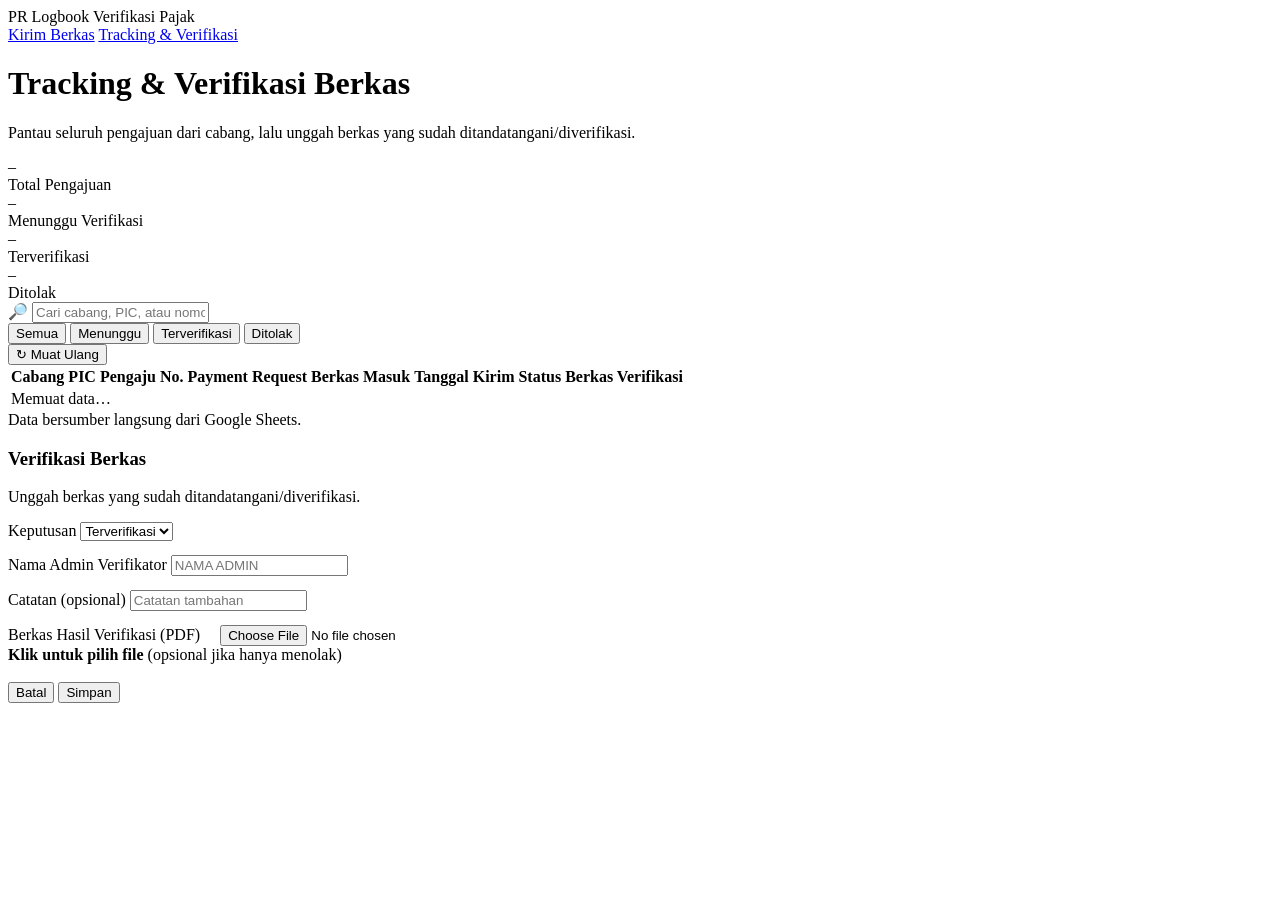
==== tracking.html @ 4978d36e "Add files via upload" ====
<!DOCTYPE html>
<html lang="id">
<head>
<meta charset="UTF-8">
<meta name="viewport" content="width=device-width, initial-scale=1.0">
<title>Tracking &amp; Verifikasi — Payment Request</title>
<link rel="stylesheet" href="assets/style.css">
</head>
<body>

<div class="topbar">
  <div class="topbar-inner">
    <div class="brand"><span class="brand-mark">PR</span> Logbook Verifikasi Pajak</div>
    <nav class="nav-tabs">
      <a href="index.html">Kirim Berkas</a>
      <a href="tracking.html" class="active">Tracking &amp; Verifikasi</a>
    </nav>
  </div>
</div>

<div class="wrap">
  <div class="page-head">
    <h1>Tracking &amp; Verifikasi Berkas</h1>
    <p>Pantau seluruh pengajuan dari cabang, lalu unggah berkas yang sudah ditandatangani/diverifikasi.</p>
  </div>

  <div class="stat-row" id="statRow">
    <div class="stat-card"><div class="num" id="statTotal">–</div><div class="label">Total Pengajuan</div></div>
    <div class="stat-card"><div class="num" id="statPending">–</div><div class="label">Menunggu Verifikasi</div></div>
    <div class="stat-card"><div class="num" id="statVerified">–</div><div class="label">Terverifikasi</div></div>
    <div class="stat-card"><div class="num" id="statRejected">–</div><div class="label">Ditolak</div></div>
  </div>

  <div class="toolbar">
    <div class="search-box">
      <span>🔎</span>
      <input type="text" id="searchInput" placeholder="Cari cabang, PIC, atau nomor NC…">
    </div>
    <div class="filter-tabs" id="filterTabs">
      <button data-filter="all" class="active">Semua</button>
      <button data-filter="Menunggu Verifikasi">Menunggu</button>
      <button data-filter="Terverifikasi">Terverifikasi</button>
      <button data-filter="Ditolak">Ditolak</button>
    </div>
    <button class="btn btn-ghost btn-sm" id="refreshBtn">↻ Muat Ulang</button>
  </div>

  <div class="table-wrap">
    <table>
      <thead>
        <tr>
          <th>Cabang</th>
          <th>PIC Pengaju</th>
          <th>No. Payment Request</th>
          <th>Berkas Masuk</th>
          <th>Tanggal Kirim</th>
          <th>Status</th>
          <th>Berkas Verifikasi</th>
          <th></th>
        </tr>
      </thead>
      <tbody id="tableBody">
        <tr><td colspan="8" class="empty-state">Memuat data…</td></tr>
      </tbody>
    </table>
  </div>

  <footer class="foot">Data bersumber langsung dari Google Sheets.</footer>
</div>

<!-- Modal verifikasi -->
<div class="modal-overlay" id="modalOverlay">
  <div class="modal">
    <h3>Verifikasi Berkas</h3>
    <p class="sub" id="modalSub">Unggah berkas yang sudah ditandatangani/diverifikasi.</p>

    <div class="field" style="margin-bottom:14px;">
      <label>Keputusan</label>
      <select id="modalStatus">
        <option value="Terverifikasi">Terverifikasi</option>
        <option value="Ditolak">Ditolak</option>
      </select>
    </div>

    <div class="field" style="margin-bottom:14px;">
      <label>Nama Admin Verifikator</label>
      <input type="text" id="modalAdmin" placeholder="NAMA ADMIN">
    </div>

    <div class="field" style="margin-bottom:14px;">
      <label>Catatan (opsional)</label>
      <input type="text" id="modalCatatan" placeholder="Catatan tambahan">
    </div>

    <div class="field">
      <label>Berkas Hasil Verifikasi (PDF)</label>
      <label class="dropzone" id="modalDropzone" style="padding:16px;">
        <input type="file" id="modalFileInput" accept="application/pdf">
        <div class="dz-text" id="modalDzText"><strong>Klik untuk pilih file</strong> (opsional jika hanya menolak)</div>
      </label>
    </div>

    <div class="modal-actions">
      <button class="btn btn-ghost btn-sm" id="modalCancel">Batal</button>
      <button class="btn btn-primary btn-sm" id="modalSubmit">Simpan</button>
    </div>
    <div class="status-msg" id="modalMsg" style="margin-top:10px;"></div>
  </div>
</div>

<script src="assets/config.js"></script>
<script src="assets/tracking.js"></script>
</body>
</html>
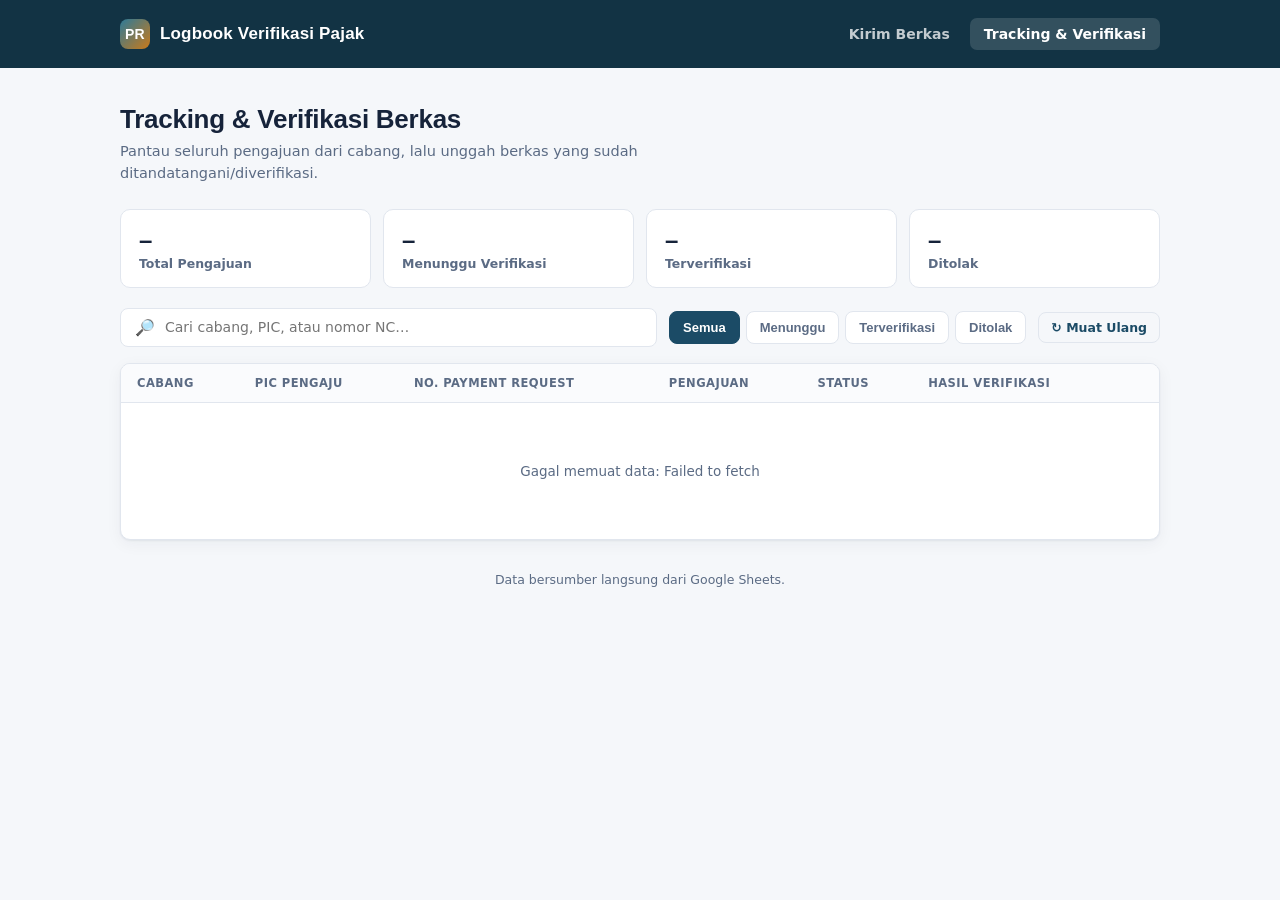
==== commit 07dacc0b: "Update table headers and adjust empty state row" ====
--- a/tracking.html
+++ b/tracking.html
@@ -52,15 +52,14 @@
           <th>Cabang</th>
           <th>PIC Pengaju</th>
           <th>No. Payment Request</th>
-          <th>Berkas Masuk</th>
-          <th>Tanggal Kirim</th>
+          <th>Pengajuan</th>
           <th>Status</th>
-          <th>Berkas Verifikasi</th>
+          <th>Hasil Verifikasi</th>
           <th></th>
         </tr>
       </thead>
       <tbody id="tableBody">
-        <tr><td colspan="8" class="empty-state">Memuat data…</td></tr>
+        <tr><td colspan="7" class="empty-state">Memuat data…</td></tr>
       </tbody>
     </table>
   </div>
--- a/assets/style.css
+++ b/assets/style.css
@@ -0,0 +1,344 @@
+@import url('https://fonts.googleapis.com/css2?family=Space+Grotesk:wght@500;600;700&family=Inter:wght@400;500;600;700&family=IBM+Plex+Mono:wght@500;600&display=swap');
+
+:root {
+  --bg: #F5F7FA;
+  --surface: #FFFFFF;
+  --ink: #16233A;
+  --ink-soft: #5B6B84;
+  --border: #E1E6EE;
+  --primary: #1B4B66;
+  --primary-dark: #123344;
+  --primary-soft: #E7F0F4;
+  --accent: #C97A1A;
+  --accent-soft: #FBEEDD;
+  --success: #1F8A5F;
+  --success-soft: #E4F5EC;
+  --danger: #C0392B;
+  --danger-soft: #FBEAE8;
+  --radius: 10px;
+  --shadow: 0 1px 2px rgba(22, 35, 58, 0.06), 0 4px 16px rgba(22, 35, 58, 0.05);
+}
+
+* { box-sizing: border-box; }
+
+body {
+  margin: 0;
+  background: var(--bg);
+  color: var(--ink);
+  font-family: 'Inter', system-ui, sans-serif;
+  -webkit-font-smoothing: antialiased;
+}
+
+.wrap {
+  max-width: 1080px;
+  margin: 0 auto;
+  padding: 0 20px 64px;
+}
+
+/* ---------- Topbar ---------- */
+.topbar {
+  background: var(--primary-dark);
+  color: #fff;
+}
+.topbar-inner {
+  max-width: 1080px;
+  margin: 0 auto;
+  padding: 18px 20px;
+  display: flex;
+  align-items: center;
+  justify-content: space-between;
+  gap: 16px;
+  flex-wrap: wrap;
+}
+.brand {
+  display: flex;
+  align-items: center;
+  gap: 10px;
+  font-family: 'Space Grotesk', sans-serif;
+  font-weight: 700;
+  font-size: 17px;
+  letter-spacing: 0.01em;
+}
+.brand-mark {
+  width: 30px; height: 30px;
+  border-radius: 8px;
+  background: linear-gradient(135deg, #2D7A99, var(--accent));
+  display: flex; align-items: center; justify-content: center;
+  font-size: 14px; font-weight: 700;
+  flex-shrink: 0;
+}
+.nav-tabs { display: flex; gap: 6px; }
+.nav-tabs a {
+  color: rgba(255,255,255,0.75);
+  text-decoration: none;
+  font-size: 14px;
+  font-weight: 600;
+  padding: 8px 14px;
+  border-radius: 7px;
+  transition: background 0.15s, color 0.15s;
+}
+.nav-tabs a:hover { color: #fff; background: rgba(255,255,255,0.08); }
+.nav-tabs a.active { color: #fff; background: rgba(255,255,255,0.14); }
+
+/* ---------- Page header ---------- */
+.page-head {
+  padding: 36px 0 24px;
+}
+.page-head h1 {
+  font-family: 'Space Grotesk', sans-serif;
+  font-size: 26px;
+  margin: 0 0 6px;
+  letter-spacing: -0.01em;
+}
+.page-head p {
+  color: var(--ink-soft);
+  margin: 0;
+  font-size: 14.5px;
+  max-width: 620px;
+  line-height: 1.5;
+}
+
+/* ---------- Card ---------- */
+.card {
+  background: var(--surface);
+  border: 1px solid var(--border);
+  border-radius: var(--radius);
+  box-shadow: var(--shadow);
+  padding: 28px;
+}
+
+/* ---------- Form ---------- */
+.form-grid {
+  display: grid;
+  grid-template-columns: 1fr 1fr;
+  gap: 18px 20px;
+}
+.field { display: flex; flex-direction: column; gap: 6px; }
+.field.full { grid-column: 1 / -1; }
+.field label {
+  font-size: 13px;
+  font-weight: 600;
+  color: var(--ink);
+}
+.field .hint {
+  font-size: 12px;
+  color: var(--ink-soft);
+  margin-top: -2px;
+}
+.field input[type=text],
+.field input[type=tel],
+.field select,
+.field textarea {
+  border: 1px solid var(--border);
+  border-radius: 8px;
+  padding: 10px 12px;
+  font-size: 14px;
+  font-family: inherit;
+  color: var(--ink);
+  background: #FCFDFE;
+  transition: border-color 0.15s, box-shadow 0.15s;
+}
+.field textarea { resize: vertical; min-height: 76px; font-family: 'IBM Plex Mono', monospace; font-size: 13px; }
+.field input:focus, .field select:focus, .field textarea:focus {
+  outline: none;
+  border-color: var(--primary);
+  box-shadow: 0 0 0 3px var(--primary-soft);
+}
+.field.required label::after { content: ' *'; color: var(--danger); }
+
+/* file dropzone */
+.dropzone {
+  border: 1.5px dashed var(--border);
+  border-radius: 8px;
+  padding: 22px;
+  text-align: center;
+  cursor: pointer;
+  background: #FCFDFE;
+  transition: border-color 0.15s, background 0.15s;
+}
+.dropzone:hover, .dropzone.drag { border-color: var(--primary); background: var(--primary-soft); }
+.dropzone input[type=file] { display: none; }
+.dropzone .dz-icon { font-size: 22px; margin-bottom: 6px; }
+.dropzone .dz-text { font-size: 13.5px; color: var(--ink-soft); }
+.dropzone .dz-text strong { color: var(--primary); }
+.dropzone .dz-file { font-size: 13.5px; font-weight: 600; color: var(--success); }
+
+.btn {
+  border: none;
+  border-radius: 8px;
+  font-family: inherit;
+  font-weight: 600;
+  font-size: 14px;
+  padding: 11px 20px;
+  cursor: pointer;
+  transition: transform 0.08s, opacity 0.15s, background 0.15s;
+  display: inline-flex;
+  align-items: center;
+  gap: 8px;
+}
+.btn:active { transform: scale(0.98); }
+.btn-primary { background: var(--primary); color: #fff; }
+.btn-primary:hover { background: var(--primary-dark); }
+.btn-primary:disabled { opacity: 0.55; cursor: not-allowed; }
+.btn-ghost { background: transparent; color: var(--primary); border: 1px solid var(--border); }
+.btn-ghost:hover { background: var(--primary-soft); }
+.btn-sm { padding: 7px 12px; font-size: 12.5px; }
+
+.form-actions { margin-top: 22px; display: flex; align-items: center; gap: 14px; }
+
+.status-msg { font-size: 13.5px; font-weight: 600; }
+.status-msg.ok { color: var(--success); }
+.status-msg.err { color: var(--danger); }
+
+/* ---------- Branch badge ---------- */
+.badge-cabang {
+  display: inline-flex;
+  align-items: center;
+  justify-content: center;
+  min-width: 46px;
+  padding: 3px 8px;
+  border-radius: 6px;
+  background: var(--primary-soft);
+  color: var(--primary-dark);
+  font-family: 'IBM Plex Mono', monospace;
+  font-weight: 600;
+  font-size: 12.5px;
+  letter-spacing: 0.04em;
+  border: 1px solid #CFE0E7;
+}
+
+/* ---------- Status pill ---------- */
+.pill {
+  display: inline-flex;
+  align-items: center;
+  gap: 6px;
+  padding: 4px 10px;
+  border-radius: 999px;
+  font-size: 12px;
+  font-weight: 600;
+  white-space: nowrap;
+}
+.pill::before { content: ''; width: 6px; height: 6px; border-radius: 50%; }
+.pill.pending { background: var(--accent-soft); color: var(--accent); }
+.pill.pending::before { background: var(--accent); }
+.pill.verified { background: var(--success-soft); color: var(--success); }
+.pill.verified::before { background: var(--success); }
+.pill.rejected { background: var(--danger-soft); color: var(--danger); }
+.pill.rejected::before { background: var(--danger); }
+
+/* ---------- Toolbar (tracking page) ---------- */
+.toolbar {
+  display: flex;
+  gap: 12px;
+  flex-wrap: wrap;
+  align-items: center;
+  justify-content: space-between;
+  margin-bottom: 16px;
+}
+.search-box {
+  flex: 1;
+  min-width: 220px;
+  display: flex;
+  align-items: center;
+  gap: 8px;
+  background: var(--surface);
+  border: 1px solid var(--border);
+  border-radius: 8px;
+  padding: 9px 14px;
+}
+.search-box input {
+  border: none; outline: none; font-size: 14px; width: 100%; font-family: inherit; background: transparent;
+}
+.filter-tabs { display: flex; gap: 6px; }
+.filter-tabs button {
+  border: 1px solid var(--border);
+  background: var(--surface);
+  color: var(--ink-soft);
+  font-size: 13px;
+  font-weight: 600;
+  padding: 8px 13px;
+  border-radius: 8px;
+  cursor: pointer;
+}
+.filter-tabs button.active { background: var(--primary); border-color: var(--primary); color: #fff; }
+
+.stat-row {
+  display: grid;
+  grid-template-columns: repeat(4, 1fr);
+  gap: 12px;
+  margin-bottom: 20px;
+}
+.stat-card {
+  background: var(--surface);
+  border: 1px solid var(--border);
+  border-radius: var(--radius);
+  padding: 16px 18px;
+}
+.stat-card .num { font-family: 'Space Grotesk', sans-serif; font-size: 24px; font-weight: 700; }
+.stat-card .label { font-size: 12.5px; color: var(--ink-soft); font-weight: 600; margin-top: 2px; }
+
+/* ---------- Table ---------- */
+.table-wrap {
+  background: var(--surface);
+  border: 1px solid var(--border);
+  border-radius: var(--radius);
+  overflow: hidden;
+  box-shadow: var(--shadow);
+}
+table { width: 100%; border-collapse: collapse; font-size: 13.5px; }
+thead th {
+  text-align: left;
+  font-size: 11.5px;
+  text-transform: uppercase;
+  letter-spacing: 0.04em;
+  color: var(--ink-soft);
+  padding: 12px 16px;
+  background: #FAFBFD;
+  border-bottom: 1px solid var(--border);
+  white-space: nowrap;
+}
+tbody td {
+  padding: 13px 16px;
+  border-bottom: 1px solid var(--border);
+  vertical-align: middle;
+}
+tbody tr:last-child td { border-bottom: none; }
+tbody tr:hover { background: #FAFBFD; }
+.cell-pic { display: flex; flex-direction: column; gap: 2px; }
+.cell-pic .name { font-weight: 600; }
+.cell-pic .phone { font-size: 12px; color: var(--ink-soft); }
+.cell-nc { font-family: 'IBM Plex Mono', monospace; font-size: 12.5px; white-space: pre-line; color: var(--ink-soft); max-width: 220px; }
+.cell-id { font-family: 'IBM Plex Mono', monospace; font-size: 11.5px; color: var(--ink-soft); }
+.link-inline { color: var(--primary); font-weight: 600; font-size: 13px; text-decoration: none; }
+.link-inline:hover { text-decoration: underline; }
+.empty-state { text-align: center; padding: 60px 20px; color: var(--ink-soft); }
+.empty-state .em-icon { font-size: 30px; margin-bottom: 10px; }
+
+/* ---------- Modal ---------- */
+.modal-overlay {
+  position: fixed; inset: 0; background: rgba(18, 51, 68, 0.45);
+  display: none; align-items: center; justify-content: center; padding: 20px; z-index: 50;
+}
+.modal-overlay.open { display: flex; }
+.modal {
+  background: var(--surface); border-radius: var(--radius);
+  max-width: 480px; width: 100%; padding: 26px;
+  box-shadow: 0 12px 40px rgba(0,0,0,0.2);
+}
+.modal h3 { font-family: 'Space Grotesk', sans-serif; margin: 0 0 4px; font-size: 18px; }
+.modal .sub { color: var(--ink-soft); font-size: 13px; margin: 0 0 18px; }
+.modal-actions { display: flex; justify-content: flex-end; gap: 10px; margin-top: 20px; }
+
+footer.foot {
+  text-align: center;
+  color: var(--ink-soft);
+  font-size: 12.5px;
+  padding: 32px 20px 0;
+}
+
+@media (max-width: 700px) {
+  .form-grid { grid-template-columns: 1fr; }
+  .stat-row { grid-template-columns: 1fr 1fr; }
+  .table-wrap { overflow-x: auto; }
+  table { min-width: 780px; }
+}
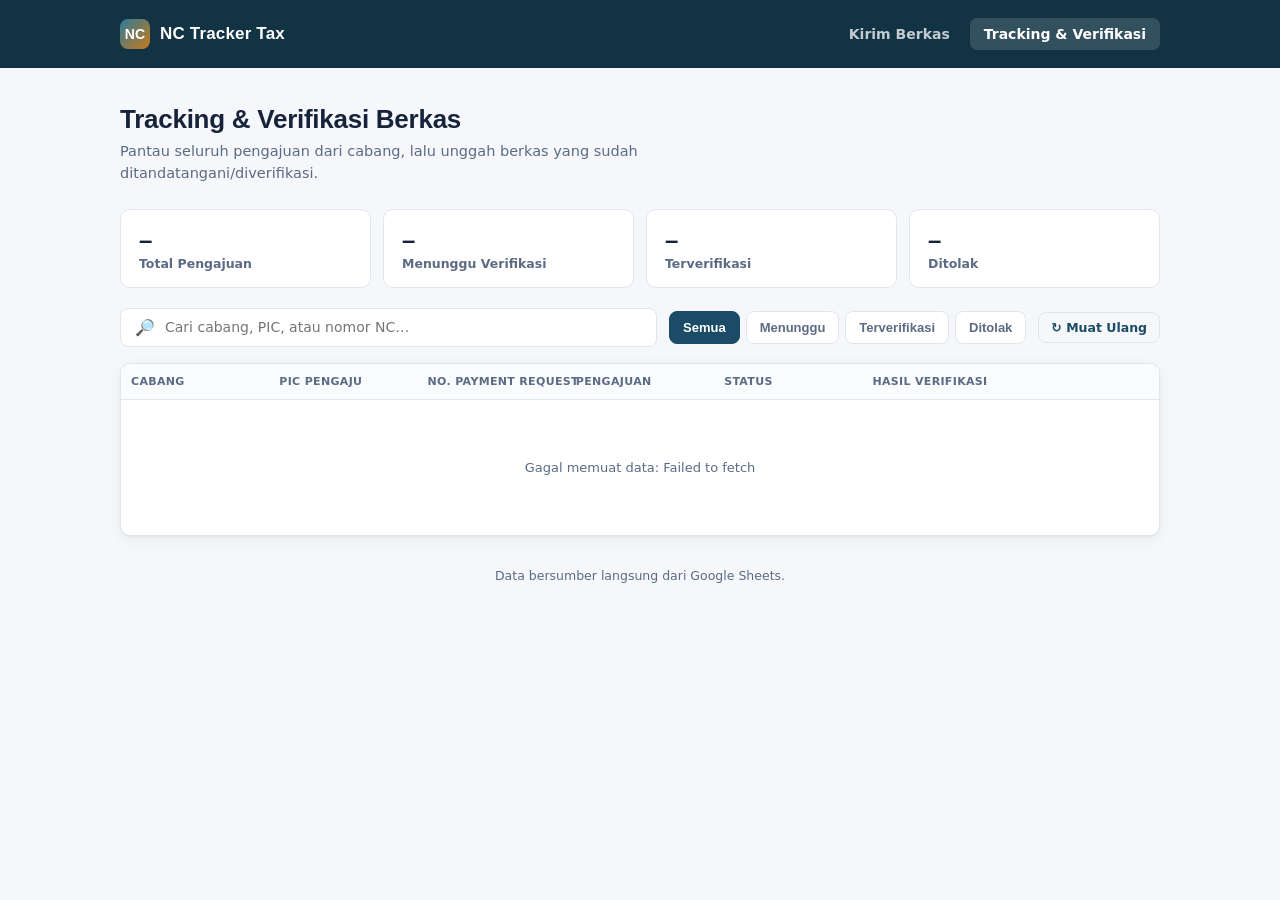
==== commit 5eac8930: "Update title and brand name in tracking.html" ====
--- a/tracking.html
+++ b/tracking.html
@@ -3,14 +3,14 @@
 <head>
 <meta charset="UTF-8">
 <meta name="viewport" content="width=device-width, initial-scale=1.0">
-<title>Tracking &amp; Verifikasi — Payment Request</title>
+<title>Tracking &amp; Verifikasi — NC Tracker Tax</title>
 <link rel="stylesheet" href="assets/style.css">
 </head>
 <body>
 
 <div class="topbar">
   <div class="topbar-inner">
-    <div class="brand"><span class="brand-mark">PR</span> Logbook Verifikasi Pajak</div>
+    <div class="brand"><span class="brand-mark">NC</span> NC Tracker Tax</div>
     <nav class="nav-tabs">
       <a href="index.html">Kirim Berkas</a>
       <a href="tracking.html" class="active">Tracking &amp; Verifikasi</a>
--- a/assets/style.css
+++ b/assets/style.css
@@ -285,29 +285,30 @@
   overflow: hidden;
   box-shadow: var(--shadow);
 }
-table { width: 100%; border-collapse: collapse; font-size: 13.5px; }
+table { width: 100%; border-collapse: collapse; font-size: 13px; table-layout: fixed; }
 thead th {
   text-align: left;
-  font-size: 11.5px;
+  font-size: 11px;
   text-transform: uppercase;
-  letter-spacing: 0.04em;
-  color: var(--ink-soft);
-  padding: 12px 16px;
+  letter-spacing: 0.03em;
+  color: var(--ink-soft);
+  padding: 11px 10px;
   background: #FAFBFD;
   border-bottom: 1px solid var(--border);
   white-space: nowrap;
 }
 tbody td {
-  padding: 13px 16px;
+  padding: 11px 10px;
   border-bottom: 1px solid var(--border);
   vertical-align: middle;
+  overflow: hidden;
 }
 tbody tr:last-child td { border-bottom: none; }
 tbody tr:hover { background: #FAFBFD; }
 .cell-pic { display: flex; flex-direction: column; gap: 2px; }
 .cell-pic .name { font-weight: 600; }
 .cell-pic .phone { font-size: 12px; color: var(--ink-soft); }
-.cell-nc { font-family: 'IBM Plex Mono', monospace; font-size: 12.5px; white-space: pre-line; color: var(--ink-soft); max-width: 220px; }
+.cell-nc { font-family: 'IBM Plex Mono', monospace; font-size: 12px; white-space: pre-line; word-break: break-word; color: var(--ink-soft); }
 .cell-id { font-family: 'IBM Plex Mono', monospace; font-size: 11.5px; color: var(--ink-soft); }
 .link-inline { color: var(--primary); font-weight: 600; font-size: 13px; text-decoration: none; }
 .link-inline:hover { text-decoration: underline; }
@@ -340,5 +341,5 @@
   .form-grid { grid-template-columns: 1fr; }
   .stat-row { grid-template-columns: 1fr 1fr; }
   .table-wrap { overflow-x: auto; }
-  table { min-width: 780px; }
-}
+  table { min-width: 640px; table-layout: auto; }
+}
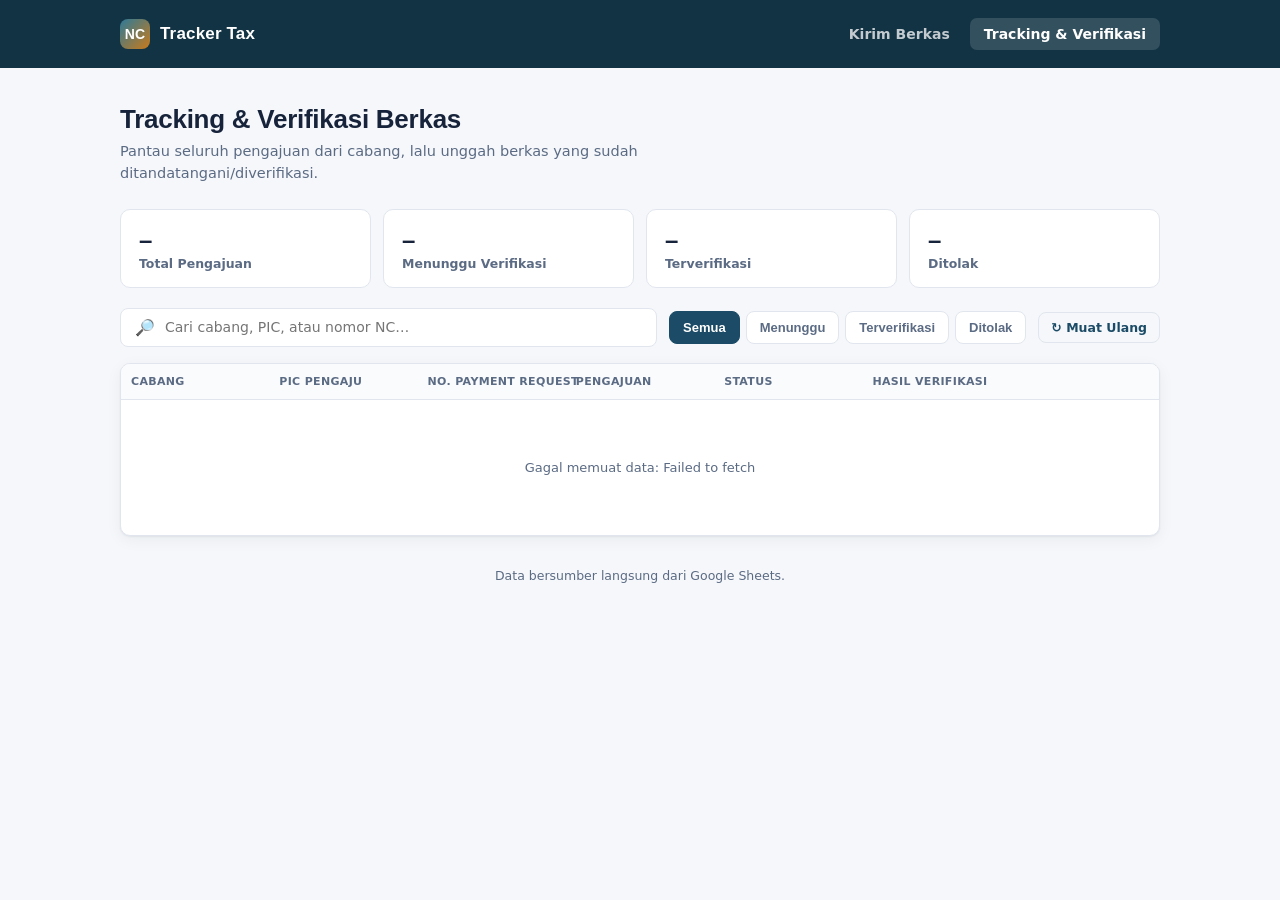
==== commit 18e57f25: "Remove 'NC' from brand name in tracking.html" ====
--- a/tracking.html
+++ b/tracking.html
@@ -10,7 +10,7 @@
 
 <div class="topbar">
   <div class="topbar-inner">
-    <div class="brand"><span class="brand-mark">NC</span> NC Tracker Tax</div>
+    <div class="brand"><span class="brand-mark">NC</span> Tracker Tax</div>
     <nav class="nav-tabs">
       <a href="index.html">Kirim Berkas</a>
       <a href="tracking.html" class="active">Tracking &amp; Verifikasi</a>
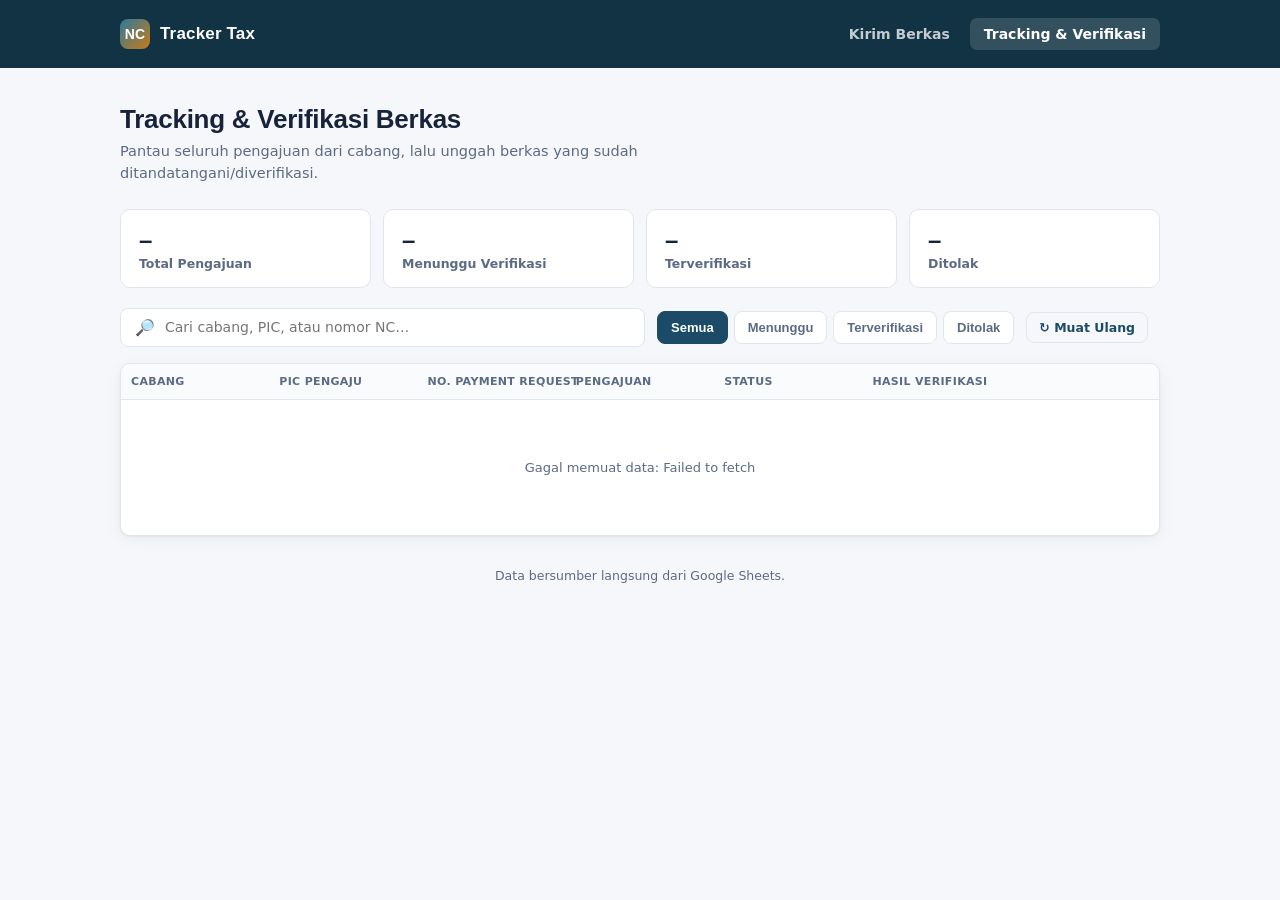
==== commit cb68e743: "Add last updated timestamp span to tracking.html" ====
--- a/tracking.html
+++ b/tracking.html
@@ -43,6 +43,7 @@
       <button data-filter="Ditolak">Ditolak</button>
     </div>
     <button class="btn btn-ghost btn-sm" id="refreshBtn">↻ Muat Ulang</button>
+    <span id="lastUpdated" style="font-size:12px; color:var(--ink-soft); white-space:nowrap;"></span>
   </div>
 
   <div class="table-wrap">
